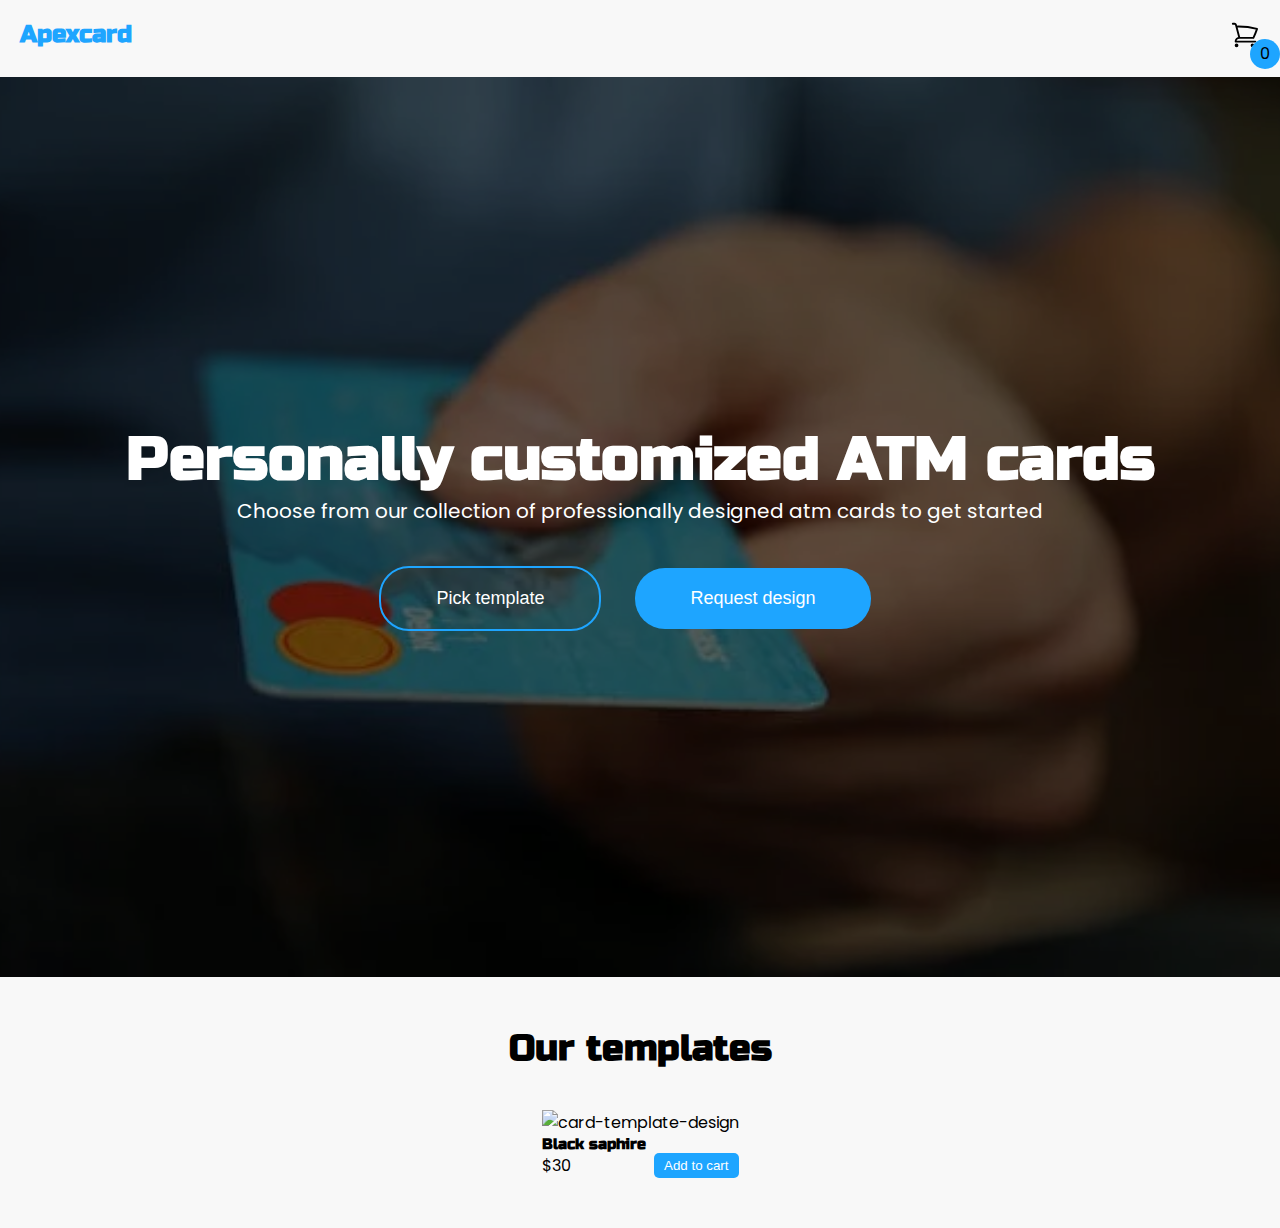
==== index.html @ c17a5e60 "v1" ====
<!DOCTYPE html>
<html lang="en">
  <head>
    <meta charset="UTF-8">
    <meta name="viewport" content="width=device-width, initial-scale=1.0">

    <link rel="stylesheet" href="style.css">
    <title>Card sales</title>
  </head>

  <body>
    <nav>
      <div>
        <h4 class="brand">Apexcard</h4>
      </div>

      <a class="cart-tray" href="./cart.html">
        <svg xmlns="http://www.w3.org/2000/svg" fill="none" viewBox="0 0 24 24" stroke-width="1.5" stroke="currentColor" class="size-6">
        <path stroke-linecap="round" stroke-linejoin="round" d="M2.25 3h1.386c.51 0 .955.343 1.087.835l.383 1.437M7.5 14.25a3 3 0 0 0-3 3h15.75m-12.75-3h11.218c1.121-2.3 2.1-4.684 2.924-7.138a60.114 60.114 0 0 0-16.536-1.84M7.5 14.25 5.106 5.272M6 20.25a.75.75 0 1 1-1.5 0 .75.75 0 0 1 1.5 0Zm12.75 0a.75.75 0 1 1-1.5 0 .75.75 0 0 1 1.5 0Z" />
        </svg>
        <span>0</span>
      </a>      
    </nav>

    <main>
      <div class="overlay">
        <h1>Personally customized ATM cards</h1>
        <p>Choose from our collection of professionally designed atm cards to get started</p>

        <div class="hero-btn">
          <button class="btn-1">Pick template</button>
          <button>Request design</button>
        </div>
      </div>
    </main>
        
    <section class="card-section">
      <div>
        <h3>Our templates</h3>
      </div>

      <div class="template-wrapper">
        <div class="template-item">
          <img class="card-design" src="./Frame 3.png" alt="card-template-design">

          <div>
            <h6 class="card-name">Black saphire</h6>
            <div class="price-div">
              <p>$30</p>
              <button class="add-cart">Add to cart</button>
            </div>
          </div>
        </div>

        <!-- <div>
          <img class="card-design" src="./Frame 4.png" alt="card-template-design">
          
          <div>
            <h6 class="card-name">Black saphire</h6>
            <div class="price-div">
              <p>$30</p>
              <button class="add-cart">Add to cart</button>
            </div>
          </div>
        </div> -->

        <!-- <div>
          <img class="card-design" src="./Frame 5.png" alt="card-template-design">
          
          <div>
            <h6 class="card-name">Black saphire</h6>
            <div class="price-div">
              <p>$30</p>
              <button class="add-cart">Add to cart</button>
            </div>
          </div>
        </div> -->
      </div>
    </section>
  </body>
</html>
---- style.css ----
@import url('https://fonts.googleapis.com/css2?family=Poppins:ital,wght@0,100;0,200;0,300;0,400;0,500;0,600;0,700;0,800;0,900;1,100;1,200;1,300;1,400;1,500;1,600;1,700;1,800;1,900&family=Russo+One&display=swap');

* {
  margin: 0;
  padding: 0;
  box-sizing: border-box;
}

button {
  cursor: pointer;
}

h1, h2, h3, h4, h5, h6 {
  font-family: "Russo One", sans-serif;;
}

body {
  font-family: 'poppins', system-ui;
  background: #f8f8f8;
}

nav {
  display: flex;
  justify-content: space-between;
  padding: 20px;
}

nav .brand {
  color: #1ea5ff;
  font-size: 24px;
}

nav svg {
  width: 30px;
}

nav .cart-tray {
  position: relative;
  text-decoration: none;
  color: #000000;
}

nav span {
  display: flex;
  justify-content: center;
  align-items: center;
  background: #1ea5ff;
  width: 30px;
  height: 30px;
  padding: 3px 7px;
  border-radius: 50%;
  position: absolute;
  top: 50%;
  right: -20px;
}

main {
  height: 100vh;
  background-image: url(./hero-image.webp);
  background-size: cover;
  background-position: center;
  display: flex;
  flex-direction: column;
  align-items: center;
  justify-content: center;
  position: relative;
}

main .overlay {
  position: absolute;
  top: 0;
  left: 0;
  background: rgba(0, 0, 0, 0.6);
  width: 100%;
  height: 100%;
  color: white;
  display: flex;
  flex-direction: column;
  align-items: center;
  justify-content: center;
}

main .hero-btn button {
  margin: 40px 30px 0 0;
  padding: 20px 55px;
  font-size: 18px;
  border-radius: 30px;
  border: 0;
  background: #1ea5ff;
  color: white;
}

main .hero-btn .btn-1 {
  background-color: transparent;
  color: white;
  border: #1ea5ff solid 2px;
}

main h1 {
  font-size: 60px;
}

main p {
  font-size: 20px;
}

.card-section {
  display: flex;
  flex-direction: column;
  align-items: center;
  justify-content: center;
  gap: 40px;
  padding: 50px 0;
}

.card-section h3 {
  font-size: 36px;
}

.card-section img {
  width: 300px;
}

.card-section .template-wrapper {
  display: flex;
  gap: 70px;
}

.card-section .card-name {
  font-size: 15px;
}

.card-section .price-div {
  display: flex;
  justify-content: space-between;
}

.card-section .add-cart {
  padding: 5px 10px;
  border: 0;
  background: #1ea5ff;
  color: #ffffff;
  border-radius: 5px;
}







/* tablet and ipad sizes */
@media (min-width: 768px) and (max-width: 991px) {}

/* mobile phone layout */
@media (max-width: 767px) {}
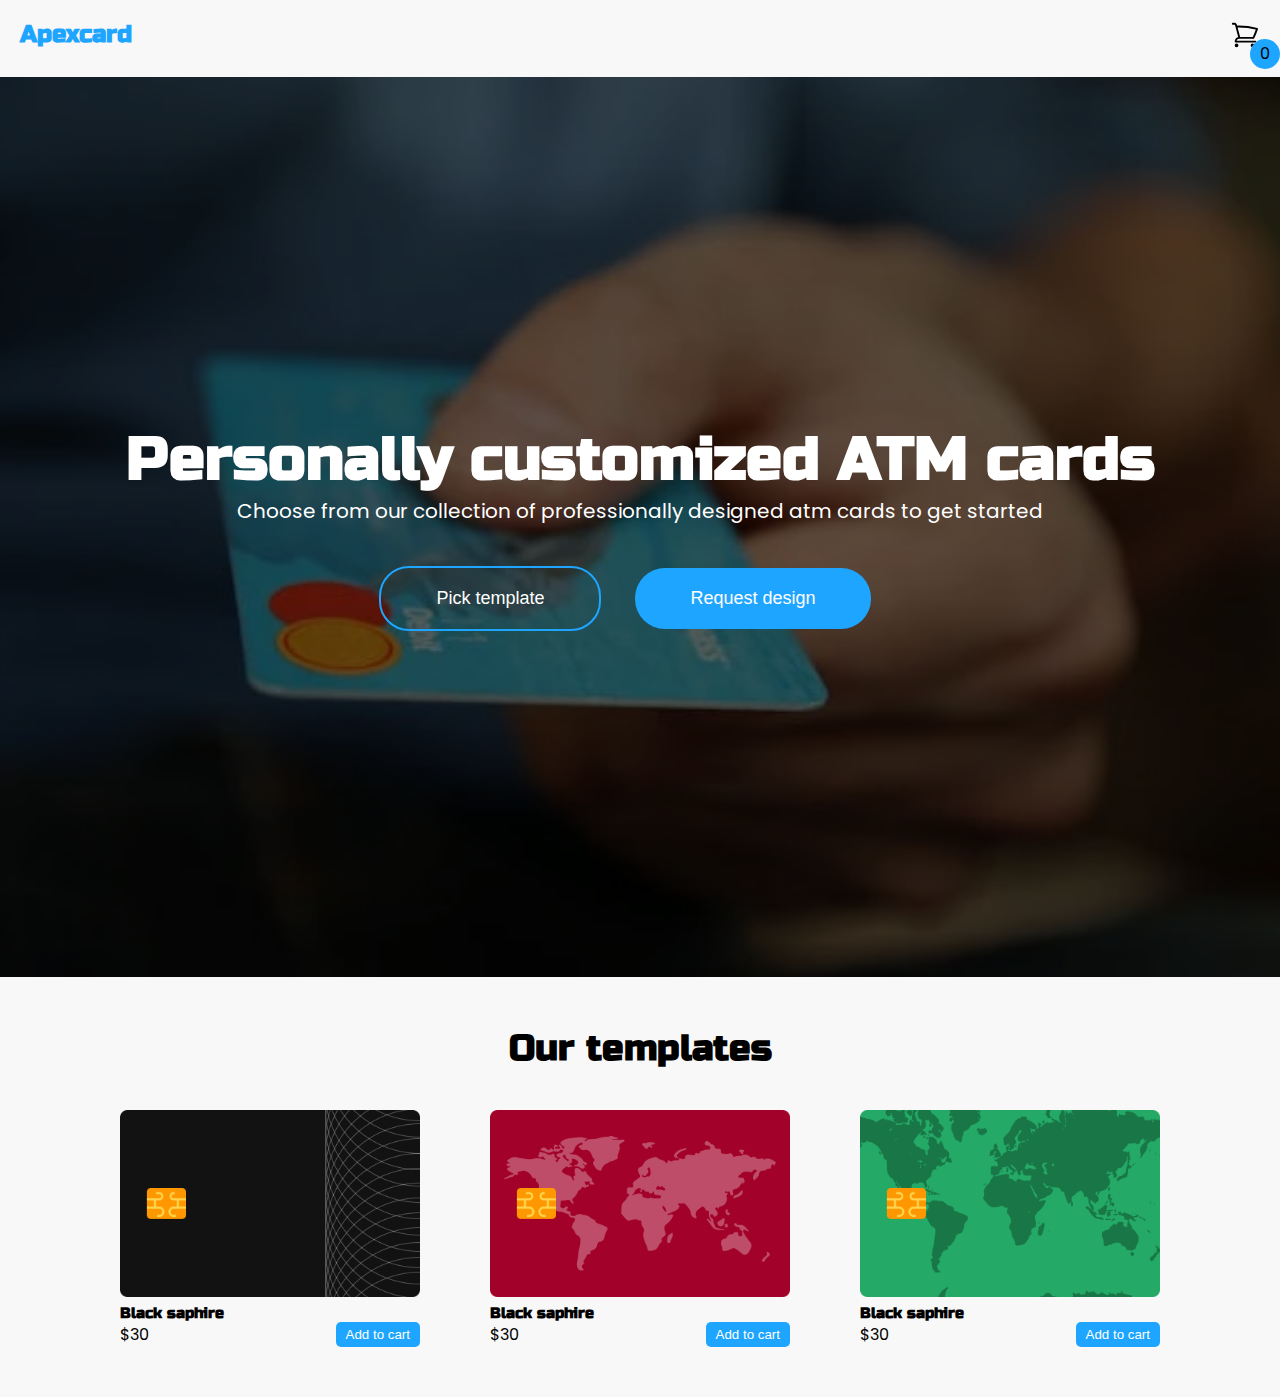
==== commit 92ecb620: "v1" ====
--- a/index.html
+++ b/index.html
@@ -41,7 +41,7 @@
 
       <div class="template-wrapper">
         <div class="template-item">
-          <img class="card-design" src="./Frame 3.png" alt="card-template-design">
+          <img class="card-design" src="./image/Frame 3.png" alt="card-template-design">
 
           <div>
             <h6 class="card-name">Black saphire</h6>
@@ -52,8 +52,8 @@
           </div>
         </div>
 
-        <!-- <div>
-          <img class="card-design" src="./Frame 4.png" alt="card-template-design">
+        <div>
+          <img class="card-design" src="./image/Frame 4.png" alt="card-template-design">
           
           <div>
             <h6 class="card-name">Black saphire</h6>
@@ -62,10 +62,10 @@
               <button class="add-cart">Add to cart</button>
             </div>
           </div>
-        </div> -->
+        </div>
 
-        <!-- <div>
-          <img class="card-design" src="./Frame 5.png" alt="card-template-design">
+        <div>
+          <img class="card-design" src="./image/Frame 5.png" alt="card-template-design">
           
           <div>
             <h6 class="card-name">Black saphire</h6>
@@ -74,7 +74,7 @@
               <button class="add-cart">Add to cart</button>
             </div>
           </div>
-        </div> -->
+        </div>
       </div>
     </section>
   </body>
